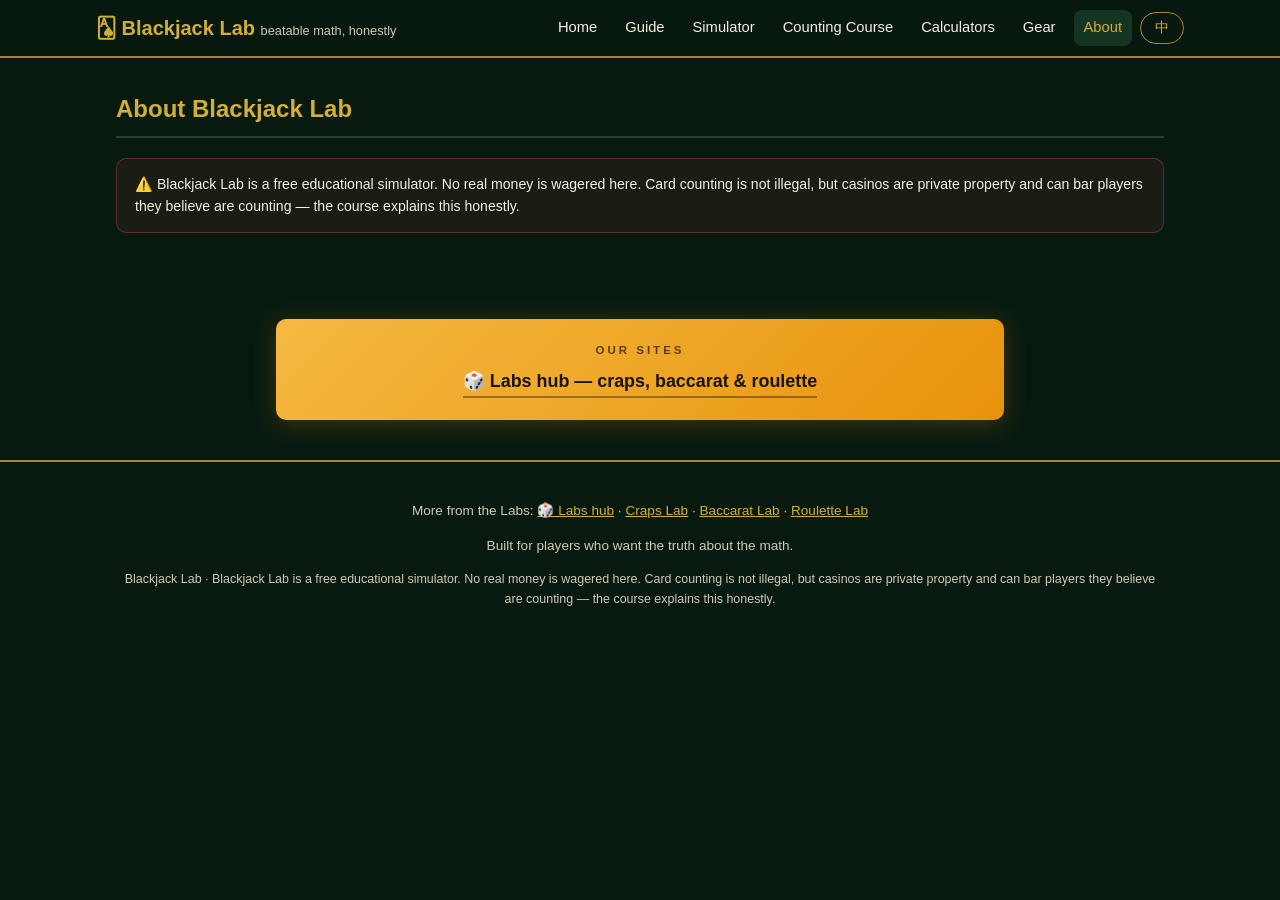
==== about.html @ e731d2fa "Blackjack Lab: full site launch (EN+ZH)" ====
<!DOCTYPE html>
<html lang="en">
<head>
<meta charset="utf-8">
<meta name="viewport" content="width=device-width, initial-scale=1">
<title>About — Blackjack Lab</title>
<link rel="stylesheet" href="styles.css">
<script src="i18n.js"></script>
</head>
<body>
<script>document.write(navHTML('about.html'));</script>
<div class="wrap">
  <section class="block">
    <h2 class="sec">About Blackjack Lab</h2>
    <div id="aboutBody"></div>
    <script>document.write(disclosure());</script>
  </section>
</div>
<script>document.write(adSlot());</script>
<script>document.write(footerHTML());</script>
<script>
const ABOUT = {
en:`<div class="card"><p class="big">Blackjack is the only game in the casino where the math can flip in your favor — and I wanted a place that treats that fact with the respect it deserves.</p>
<p>I built Blackjack Lab because most blackjack content falls into two camps: casino brochures that pretend 6:5 is fine, and counting forums that make it sound easy. Neither is honest. This site is the third thing: the actual rules, the actual edges, the actual work required to count cards — including the part where the casino shows you the door.</p>
<p><b>What this site is:</b> a free educational lab. A rules-correct simulator with six game variants, basic strategy taught properly, a full card counting course with a real trainer, and calculators that price every rule variation honestly.</p>
<p><b>What this site is not:</b> a shortcut. Card counting is a part-time job disguised as a game. It takes months of practice, a serious bankroll, and the temperament to get backed off politely and come back tomorrow. If anyone tells you it's easy money, they're selling something.</p>
<p>My one strong opinion: never sit at a 6:5 table when a 3:2 table exists in the building. Same game, triple the price on your best hands. That's not strategy, that's shopping — and now you know.</p></div>`,
zh:`<div class="card"><p class="big">二十一點是賭場裡唯一數學可能翻轉對你有利的遊戲——我想要一個認真對待這個事實的地方。</p>
<p>我做 Blackjack Lab，是因為多數二十一點內容分兩派：賭場文宣假裝 6:5 沒問題，算牌論壇又把它講得很容易。兩邊都不誠實。這個網站是第三種：真實規則、真實優勢、算牌真正需要下的功夫——包括賭場請你走人那一段。</p>
<p><b>本站是：</b>免費教育實驗室。規則正確的模擬器（含六種玩法）、好好教的基本策略、完整的算牌課程加真實訓練器，以及誠實標價每條規則差異的計算機。</p>
<p><b>本站不是：</b>捷徑。算牌是偽裝成遊戲的兼職工作。要幾個月練習、像樣的賭本，還要有被禮貌請出去之後、明天照樣回來的心態。跟你說這是輕鬆錢的，都是在賣東西。</p>
<p>我唯一強烈的意見：同一棟樓有 3:2 的桌，就永遠別坐 6:5。同樣的遊戲，你最好的牌貴三倍。這不是策略，是比價——現在你知道了。</p></div>`};
function renderDynamic(){ document.getElementById('aboutBody').innerHTML = ABOUT[LANG]; }
</script>
</body>
</html>
---- styles.css ----
/* Blackjack Lab — green felt theme, mobile-first. Adapted from the Labs family conventions. */
:root{
  --felt:#0e2a1a; --felt-dark:#081a10; --felt-light:#143522;
  --gold:#d4af37; --gold-dim:#a8872c;
  --cream:#f5f0e1; --cream-dim:#cfc9b4;
  --red:#c0392b; --red-bright:#e05252; --green:#1e7a46; --green-bright:#2ea862; --blue:#5aa9e6;
  --card:#101a12; --line:#2a3d2e;
  --radius:12px;
}
*{box-sizing:border-box}
html{-webkit-text-size-adjust:100%}
body{
  margin:0; background:var(--felt-dark); color:var(--cream);
  font-family:-apple-system,BlinkMacSystemFont,"Segoe UI",Roboto,"Helvetica Neue",Arial,"PingFang TC","Microsoft JhengHei",sans-serif;
  line-height:1.6;
}
a{color:var(--gold)}
.wrap{max-width:1080px;margin:0 auto;padding:0 16px}
/* ---------- header / nav ---------- */
header.site{position:sticky;top:0;z-index:50;background:rgba(8,26,16,.96);border-bottom:2px solid var(--gold-dim);backdrop-filter:blur(4px)}
.nav{display:flex;align-items:center;gap:8px;padding:10px 16px;max-width:1120px;margin:0 auto;flex-wrap:wrap}
.brand{font-weight:800;font-size:1.25rem;color:var(--gold);text-decoration:none;margin-right:auto;white-space:nowrap}
.brand small{color:var(--cream-dim);font-weight:400;font-size:.8rem}
.nav a.nl{color:var(--cream);text-decoration:none;padding:6px 10px;border-radius:8px;font-size:.92rem;white-space:nowrap}
.nav a.nl:hover,.nav a.nl.active{background:var(--felt-light);color:var(--gold)}
.langbtn{background:transparent;border:1px solid var(--gold-dim);color:var(--gold);border-radius:999px;padding:6px 14px;font-size:.85rem;cursor:pointer;white-space:nowrap}
.langbtn:hover{background:var(--gold);color:#1a1a1a}
/* ---------- hero ---------- */
.hero{background:radial-gradient(ellipse at 50% 0%,#123a20,#081a10 75%);text-align:center;padding:56px 16px 40px;border-bottom:1px solid var(--line)}
.hero h1{margin:0 0 8px;font-size:2.4rem;color:var(--gold);letter-spacing:.5px}
.hero p.sub{color:var(--cream-dim);max-width:640px;margin:0 auto 20px;font-size:1.05rem}
.btn{display:inline-block;background:var(--gold);color:#1a1a1a;font-weight:700;border:none;border-radius:10px;padding:12px 26px;font-size:1rem;cursor:pointer;text-decoration:none;margin:4px}
.btn:hover{background:#e8c34a}
.btn:disabled{opacity:.45;cursor:default}
.btn.ghost{background:transparent;color:var(--gold);border:2px solid var(--gold-dim)}
.btn.ghost:hover{border-color:var(--gold);color:var(--gold)}
.btn.danger{background:var(--red-bright);color:#fff}
.btn.small{padding:8px 16px;font-size:.9rem}
/* ---------- blackjack table ---------- */
.bjtable{background:radial-gradient(ellipse at 50% 30%,#14603a,#0b3520 70%);border:3px solid #6b4f1d;border-radius:18px;padding:18px;margin:16px 0;user-select:none}
.hand-area{margin:12px 0;text-align:center}
.hand-label{font-size:.85rem;color:var(--cream-dim);letter-spacing:1px;text-transform:uppercase;margin-bottom:8px}
.hand-total{display:inline-block;background:rgba(0,0,0,.45);border:1px solid var(--gold-dim);color:var(--gold);border-radius:999px;padding:2px 14px;font-weight:800;margin-left:8px}
.cards{display:flex;gap:8px;justify-content:center;flex-wrap:wrap;min-height:96px;align-items:center}
.pcard{width:64px;height:92px;border-radius:8px;background:#fdfbf4;color:#1a1a1a;display:flex;flex-direction:column;align-items:center;justify-content:center;font-weight:800;box-shadow:0 3px 8px rgba(0,0,0,.5);position:relative;animation:deal .25s}
.pcard.red{color:#b03a2e}
.pcard .rk{font-size:1.35rem;line-height:1}
.pcard .st{font-size:1.5rem;line-height:1}
.pcard.back{background:linear-gradient(135deg,#7a1f1a,#4a120e);border:2px solid var(--gold-dim)}
@keyframes deal{from{transform:translateY(-14px);opacity:0}to{transform:none;opacity:1}}
.handzone{border:2px dashed transparent;border-radius:12px;padding:8px;margin:6px 0}
.handzone.active{border-color:var(--gold)}
.handzone.done{opacity:.75}
.chiprack{display:flex;gap:8px;justify-content:center;margin:12px 0;flex-wrap:wrap}
.pchip{width:52px;height:52px;border-radius:50%;display:flex;align-items:center;justify-content:center;font-weight:800;cursor:pointer;border:3px dashed rgba(255,255,255,.5);color:#fff;font-size:.8rem}
.pchip.sel{outline:3px solid var(--gold);outline-offset:3px}
.actionbar{display:flex;gap:10px;justify-content:center;flex-wrap:wrap;margin:14px 0}
.actionbar .btn{min-width:104px}
/* ---------- trainer ---------- */
.trainercard{font-size:4rem;text-align:center;padding:28px 0}
.bigcount{font-size:3.2rem;font-weight:800;color:var(--gold);text-align:center}
.speedbtns{display:flex;gap:8px;justify-content:center;flex-wrap:wrap}
/* ---------- cards / sections ---------- */
section.block{padding:32px 0}
h2.sec{color:var(--gold);border-bottom:2px solid var(--line);padding-bottom:8px;margin-top:0}
.card{background:var(--card);border:1px solid var(--line);border-radius:var(--radius);padding:20px;margin:14px 0}
.grid{display:grid;gap:14px}
@media(min-width:720px){.grid.cols2{grid-template-columns:1fr 1fr}.grid.cols3{grid-template-columns:1fr 1fr 1fr}}
.kv{display:flex;justify-content:space-between;padding:6px 0;border-bottom:1px dashed var(--line);gap:12px}
.kv:last-child{border-bottom:none}
.kv b{color:var(--gold)}
.pos{color:var(--green-bright)} .neg{color:var(--red-bright)}
.pill{display:inline-block;background:var(--felt-light);border:1px solid var(--gold-dim);color:var(--gold);border-radius:999px;padding:2px 12px;font-size:.8rem;margin:2px}
/* ---------- tabs ---------- */
.tabs{display:flex;gap:6px;flex-wrap:wrap;margin:16px 0}
.tab{background:var(--card);border:1px solid var(--line);color:var(--cream);border-radius:10px;padding:10px 16px;cursor:pointer;font-size:.95rem}
.tab:hover{border-color:var(--gold)}
.tab.active{background:var(--gold);color:#1a1a1a;font-weight:700;border-color:var(--gold)}
.tabpane{display:none}
.tabpane.active{display:block;animation:fade .25s}
@keyframes fade{from{opacity:0}to{opacity:1}}
/* ---------- tables ---------- */
table.data{width:100%;border-collapse:collapse;font-size:.92rem;margin:12px 0}
table.data th,table.data td{padding:8px 10px;border-bottom:1px solid var(--line);text-align:left}
table.data th{color:var(--gold);font-weight:700;background:rgba(212,175,55,.06)}
table.data tr:hover td{background:rgba(212,175,55,.04)}
.num{text-align:right;font-variant-numeric:tabular-nums}
/* ---------- forms ---------- */
label.f{display:block;margin:10px 0 4px;color:var(--cream-dim);font-size:.9rem}
input[type=text],input[type=number],select{background:#101a12;border:1px solid var(--line);color:var(--cream);border-radius:8px;padding:10px 12px;font-size:1rem;width:100%;max-width:320px}
input:focus,select:focus{outline:2px solid var(--gold-dim)}
.rowflex{display:flex;gap:12px;flex-wrap:wrap;align-items:end}
.checkrow{display:flex;align-items:center;gap:8px;margin:8px 0}
.checkrow input{width:auto;accent-color:var(--gold)}
/* ---------- log ---------- */
.log{background:#060d08;border:1px solid var(--line);border-radius:8px;padding:12px;height:180px;overflow-y:auto;font-family:ui-monospace,monospace;font-size:.82rem}
.log div{padding:2px 0;border-bottom:1px dotted #223}
.stat-grid{display:grid;grid-template-columns:repeat(auto-fit,minmax(140px,1fr));gap:10px;margin:14px 0}
.stat{background:#060d08;border:1px solid var(--line);border-radius:10px;padding:12px;text-align:center}
.stat .v{font-size:1.5rem;font-weight:800;color:var(--gold)}
.stat .l{font-size:.78rem;color:var(--cream-dim)}
/* ---------- ad slots ---------- */
.ad-slot{margin:22px auto;max-width:728px;min-height:90px;border:1px dashed #4a5a52;border-radius:8px;display:flex;align-items:center;justify-content:center;color:#6b7a72;font-size:.75rem;letter-spacing:2px;background:rgba(255,255,255,.02)}
.ad-note{font-size:.78rem;color:#8a968f;text-align:center;max-width:640px;margin:0 auto 8px}
/* ---------- house ad: bottom banner, high-visibility ---------- */
.house-ad{margin:36px auto 8px;max-width:728px;border-radius:10px;background:linear-gradient(135deg,#f5b942,#e8930c);color:#1a1206;padding:22px 26px;text-align:center;box-shadow:0 4px 24px rgba(232,147,12,.25)}
.house-ad-label{display:block;font-size:.72rem;letter-spacing:3px;text-transform:uppercase;font-weight:700;opacity:.7;margin-bottom:8px}
.house-ad-link{display:inline-block;font-size:1.12rem;font-weight:800;color:#1a1206;text-decoration:none;border-bottom:2px solid rgba(26,18,6,.4);letter-spacing:normal}
.house-ad-link:hover{border-bottom-color:#1a1206}
/* ---------- misc ---------- */
footer.site{border-top:2px solid var(--gold-dim);margin-top:40px;padding:24px 16px;text-align:center;color:var(--cream-dim);font-size:.85rem}
.disclosure{background:rgba(224,82,82,.08);border:1px solid rgba(224,82,82,.35);border-radius:10px;padding:14px 18px;font-size:.88rem;margin:18px 0}
.callout{background:rgba(212,175,55,.08);border-left:4px solid var(--gold);padding:12px 16px;border-radius:0 10px 10px 0;margin:14px 0}
.warnbox{background:rgba(224,82,82,.08);border-left:4px solid var(--red-bright);padding:12px 16px;border-radius:0 10px 10px 0;margin:14px 0}
details{background:var(--card);border:1px solid var(--line);border-radius:10px;padding:12px 16px;margin:10px 0}
summary{cursor:pointer;font-weight:700;color:var(--gold)}
.quiz-opt{display:block;width:100%;text-align:left;background:var(--card);border:1px solid var(--line);color:var(--cream);border-radius:10px;padding:12px;margin:8px 0;cursor:pointer;font-size:1rem}
.quiz-opt:hover{border-color:var(--gold)}
.quiz-opt.right{border-color:var(--green);background:rgba(76,175,125,.12)}
.quiz-opt.wrong{border-color:var(--red-bright);background:rgba(224,82,82,.12)}
.big{font-size:1.15rem}
.center{text-align:center}
.muted{color:var(--cream-dim)}
.mt{margin-top:18px}
.stratgrid{display:grid;grid-template-columns:repeat(auto-fill,minmax(64px,1fr));gap:4px;font-size:.8rem;margin:10px 0}
.stratgrid .h{background:var(--gold);color:#1a1a1a;font-weight:800;border-radius:6px;padding:6px 2px;text-align:center}
.stratgrid .c{background:var(--felt-light);border:1px solid var(--line);border-radius:6px;padding:6px 2px;text-align:center;font-weight:700}
.stratgrid .c.H{background:#2e7d32;color:#fff}
.stratgrid .c.S{background:#b03a2e;color:#fff}
.stratgrid .c.D{background:#1a5fa8;color:#fff}
.stratgrid .c.P{background:#7a5c1e;color:#fff}
@media(max-width:560px){.hero h1{font-size:1.8rem}.pcard{width:52px;height:76px}}
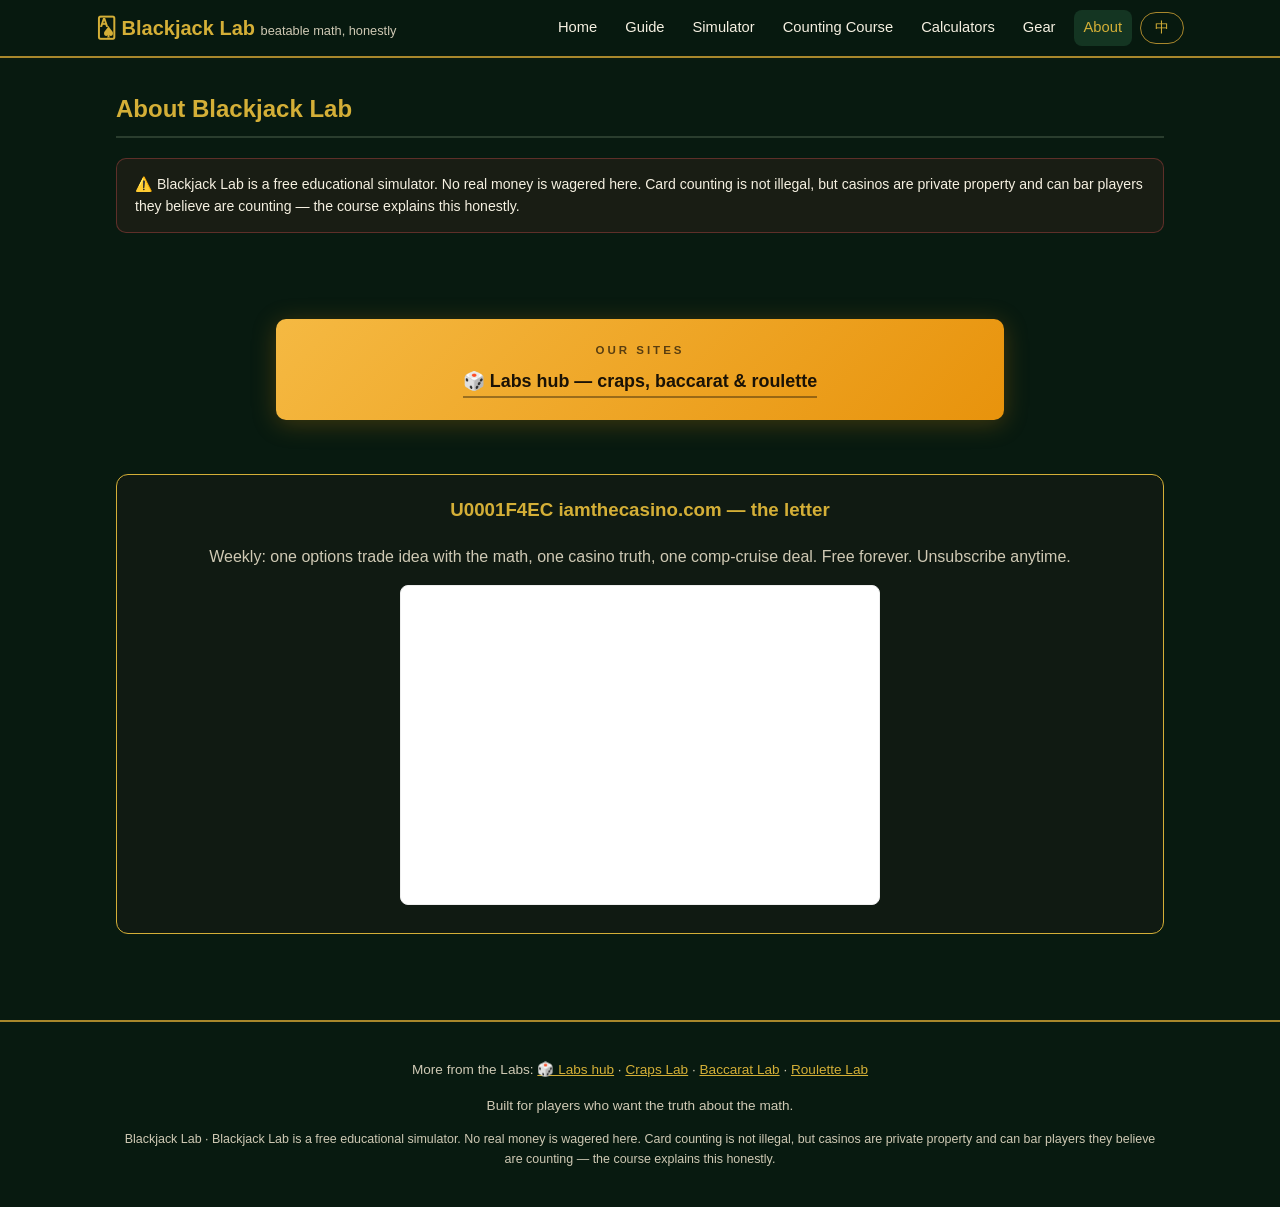
==== commit de77faba: "Add GA4 measurement (Hedgewiz Sites)" ====
--- a/about.html
+++ b/about.html
@@ -1,6 +1,14 @@
 <!DOCTYPE html>
 <html lang="en">
 <head>
+<script async src="https://www.googletagmanager.com/gtag/js?id=G-N0LGTQS4FD"></script>
+<script>
+  window.dataLayer = window.dataLayer || [];
+  function gtag(){dataLayer.push(arguments);}
+  gtag('js', new Date());
+  gtag('config', 'G-N0LGTQS4FD');
+</script>
+
 <meta charset="utf-8">
 <meta name="viewport" content="width=device-width, initial-scale=1">
 <title>About — Blackjack Lab</title>
